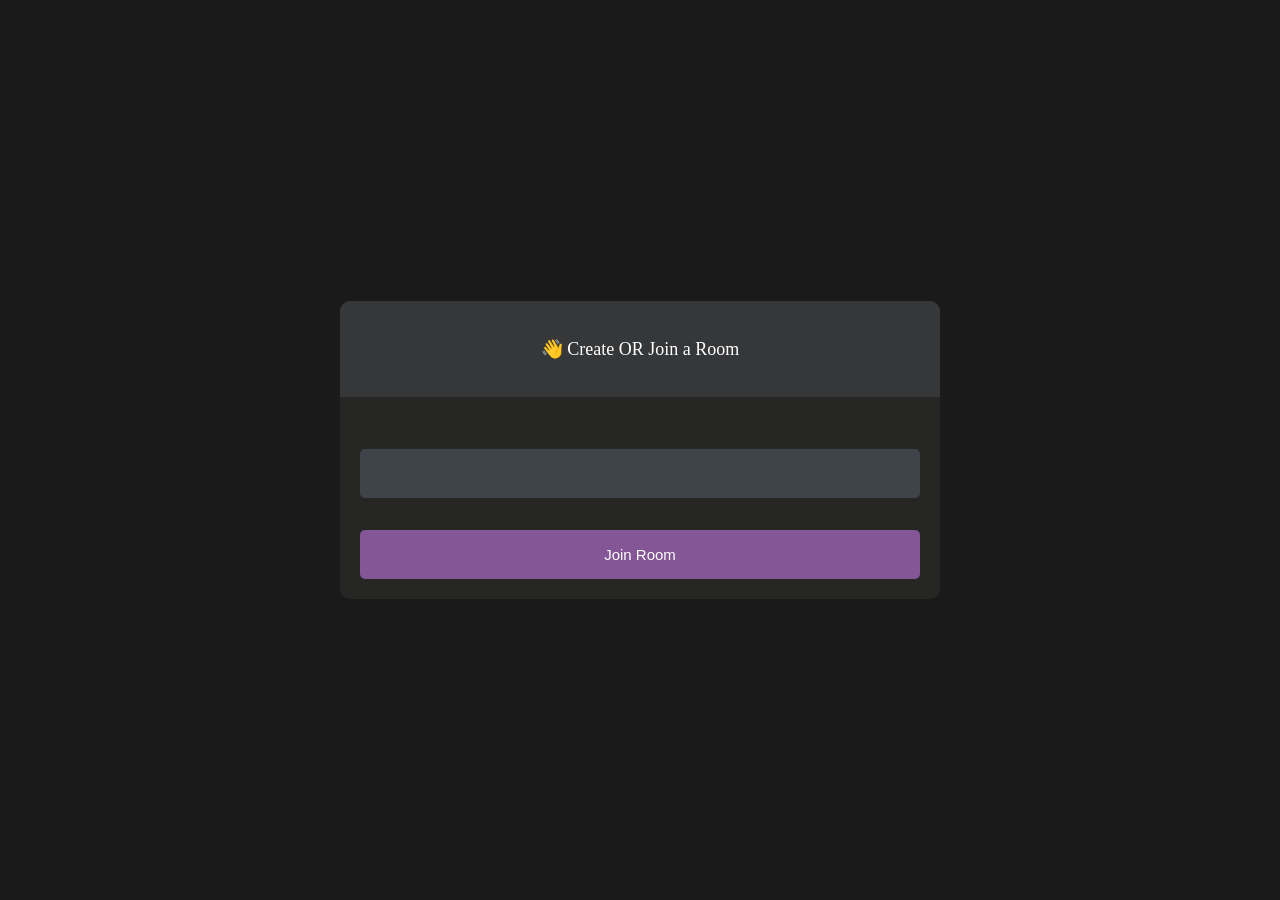
==== lobby.html @ b66234e3 "Added Files" ====
<!DOCTYPE html>
<html lang="en">
<head>
    <meta charset="UTF-8">
    <meta name="viewport" content="width=device-width, initial-scale=1.0">
    <title>Lobby</title>
    <link rel="stylesheet" href="lobby.css">
</head>
<body>
    
    <main id="lobby-container">
        <div id="form-container">
            <div id="form__container__header">
                <p>👋 Create OR Join a Room</p>
            </div>

            <div id="form__content__wrapper">
                <form id="join-form">
                    <input type="text" name="invite_link" required/>
                    <input type="submit" value="Join Room" />
                </form>
            </div>
        </div>
    </main>
</body>

<script>
    let form = document.getElementById('join-form')

    form.addEventListener('submit', (e)=>{
        e.preventDefault()
        let inviteCode = e.target.invite_link.value
        window.location = `index.html?room=${inviteCode}` 
    })
</script>

</html>
---- lobby.css ----
body{
    background-color: #1a1a1a;
    color: #fff;
}

#form-container{
    width: 90%;
    max-width: 600px;
    border-radius: 10px;
    background-color: #262625;
    position: fixed;
    top: 50%;
    left: 50%;
    transform: translate(-50%, -50%);
}


#form__container__header {
    border-radius: 10px 10px 0 0;
    padding: 30px;
    text-align: center;
    background-color: #363739;
    margin: 0;
    font-size: 18px;
    font-size: 300;
    line-height: 0;
  }

  #form__content__wrapper{
    padding: 20px;
}

input {
    box-sizing: border-box;
    color: #fff;
    width: 100%;
    margin: 0;
    border: none;
    border-radius: 5px;
    padding: 16px 20px;
    font-size: 15px;
    background-color: #3f434a;
    margin-top: 32px;
  }
 
 
  input[type='submit'] {
    background-color: #845695;
 
  }
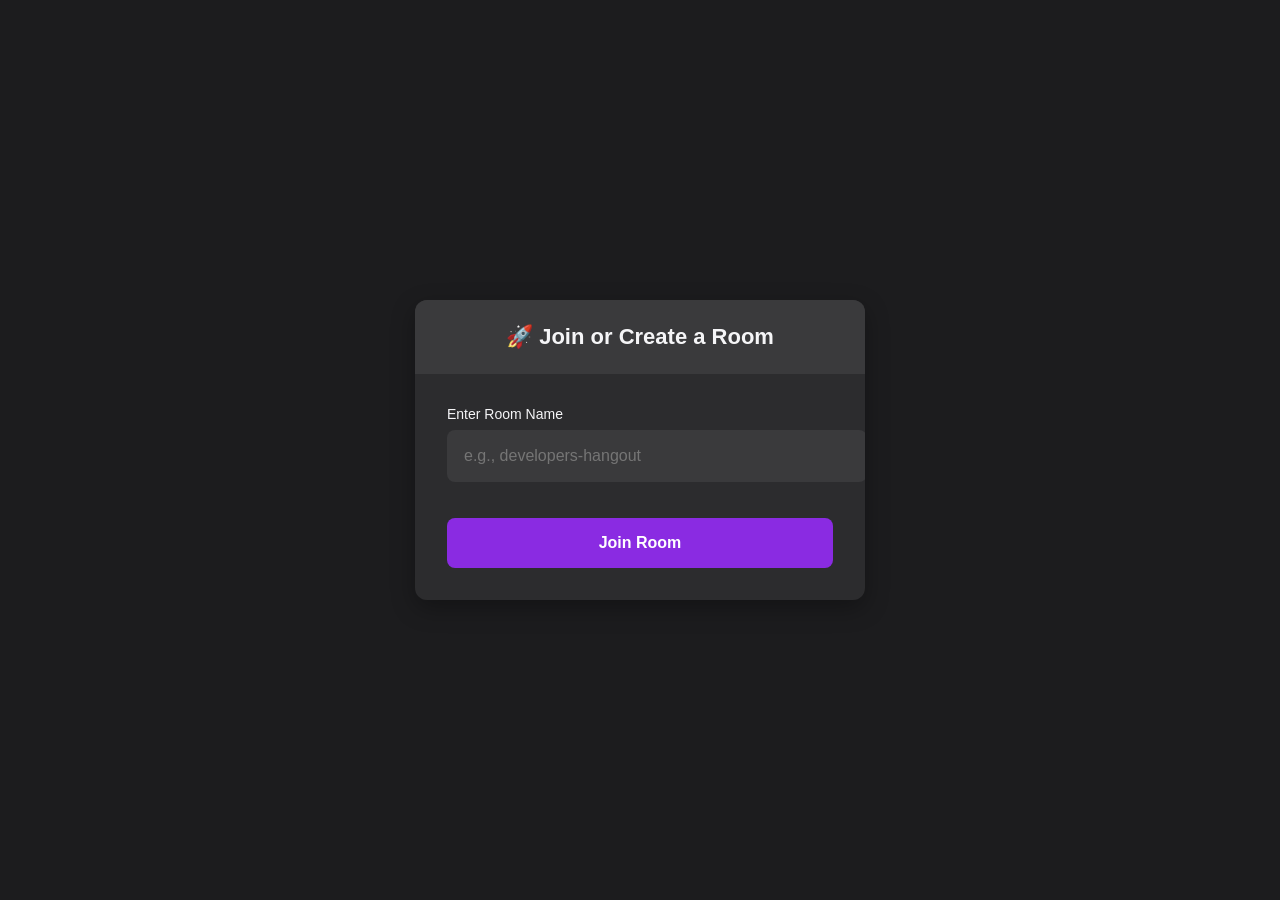
==== commit 61f678c7: "UI change" ====
--- a/lobby.html
+++ b/lobby.html
@@ -3,35 +3,35 @@
 <head>
     <meta charset="UTF-8">
     <meta name="viewport" content="width=device-width, initial-scale=1.0">
-    <title>Lobby</title>
+    <title>P2PChat - Lobby</title>
     <link rel="stylesheet" href="lobby.css">
 </head>
 <body>
     
     <main id="lobby-container">
-        <div id="form-container">
-            <div id="form__container__header">
-                <p>👋 Create OR Join a Room</p>
+        <div id="form-card">
+            <div id="form-card-header">
+                <p>🚀 Join or Create a Room</p>
             </div>
 
-            <div id="form__content__wrapper">
-                <form id="join-form">
-                    <input type="text" name="invite_link" required/>
-                    <input type="submit" value="Join Room" />
-                </form>
-            </div>
+            <form id="join-form">
+                <label for="invite_link">Enter Room Name</label>
+                <input type="text" id="invite_link" name="invite_link" placeholder="e.g., developers-hangout" required/>
+                <button type="submit" class="btn">Join Room</button>
+            </form>
         </div>
     </main>
-</body>
 
 <script>
-    let form = document.getElementById('join-form')
+    const joinForm = document.getElementById('join-form');
 
-    form.addEventListener('submit', (e)=>{
-        e.preventDefault()
-        let inviteCode = e.target.invite_link.value
-        window.location = `index.html?room=${inviteCode}` 
-    })
+    joinForm.addEventListener('submit', (e) => {
+        e.preventDefault();
+        // Generate a unique room name if the user leaves it blank, otherwise use their input
+        const inviteCode = e.target.invite_link.value.trim() || `room-${Math.floor(Math.random() * 10000)}`;
+        window.location.href = `index.html?room=${encodeURIComponent(inviteCode)}`; 
+    });
 </script>
 
+</body>
 </html>
--- a/lobby.css
+++ b/lobby.css
@@ -1,50 +1,104 @@
-body{
-    background-color: #1a1a1a;
-    color: #fff;
+:root {
+    --primary-color: #8a2be2; /* A nice purple */
+    --primary-hover: #7b24ca;
+    --dark-grey: #1c1c1e;
+    --medium-grey: #2c2c2e;
+    --light-grey: #3a3a3c;
+    --text-color: #f5f5f7;
+    --border-radius: 12px;
+    --shadow: 0 8px 24px rgba(0, 0, 0, 0.3);
 }
 
-#form-container{
-    width: 90%;
-    max-width: 600px;
-    border-radius: 10px;
-    background-color: #262625;
-    position: fixed;
-    top: 50%;
-    left: 50%;
-    transform: translate(-50%, -50%);
+body {
+    background-color: var(--dark-grey);
+    color: var(--text-color);
+    font-family: -apple-system, BlinkMacSystemFont, 'Segoe UI', Roboto, Helvetica, Arial, sans-serif;
+    display: grid;
+    place-items: center;
+    height: 100vh;
+    margin: 0;
 }
 
-
-#form__container__header {
-    border-radius: 10px 10px 0 0;
-    padding: 30px;
-    text-align: center;
-    background-color: #363739;
-    margin: 0;
-    font-size: 18px;
-    font-size: 300;
-    line-height: 0;
-  }
-
-  #form__content__wrapper{
+#lobby-container {
+    width: 100%;
+    display: flex;
+    justify-content: center;
+    align-items: center;
     padding: 20px;
 }
 
-input {
-    box-sizing: border-box;
-    color: #fff;
+#form-card {
     width: 100%;
+    max-width: 450px;
+    background-color: var(--medium-grey);
+    border-radius: var(--border-radius);
+    box-shadow: var(--shadow);
+    overflow: hidden;
+    animation: fadeIn 0.5s ease-in-out;
+}
+
+@keyframes fadeIn {
+    from { opacity: 0; transform: scale(0.95); }
+    to { opacity: 1; transform: scale(1); }
+}
+
+#form-card-header {
+    background-color: var(--light-grey);
+    padding: 24px;
+    text-align: center;
+}
+
+#form-card-header p {
+    font-size: 22px;
+    font-weight: 600;
     margin: 0;
+}
+
+#join-form {
+    padding: 32px;
+    display: flex;
+    flex-direction: column;
+    gap: 20px;
+}
+
+#join-form label {
+    font-size: 14px;
+    font-weight: 500;
+    color: var(--text-color);
+    margin-bottom: -12px;
+}
+
+#join-form input[type="text"] {
+    width: 100%;
+    padding: 16px;
+    border: 1px solid transparent;
+    border-radius: 8px;
+    background-color: var(--light-grey);
+    color: var(--text-color);
+    font-size: 16px;
+    transition: border-color 0.3s, box-shadow 0.3s;
+}
+
+#join-form input[type="text"]:focus {
+    outline: none;
+    border-color: var(--primary-color);
+    box-shadow: 0 0 0 3px rgba(138, 43, 226, 0.3);
+}
+
+.btn {
+    background-color: var(--primary-color);
+    color: white;
+    font-size: 16px;
+    font-weight: 600;
+    padding: 16px;
     border: none;
-    border-radius: 5px;
-    padding: 16px 20px;
-    font-size: 15px;
-    background-color: #3f434a;
-    margin-top: 32px;
-  }
- 
- 
-  input[type='submit'] {
-    background-color: #845695;
- 
-  }+    border-radius: 8px;
+    cursor: pointer;
+    transition: background-color 0.3s, transform 0.2s;
+    margin-top: 16px;
+}
+
+.btn:hover {
+    background-color: var(--primary-hover);
+    transform: translateY(-2px);
+}
